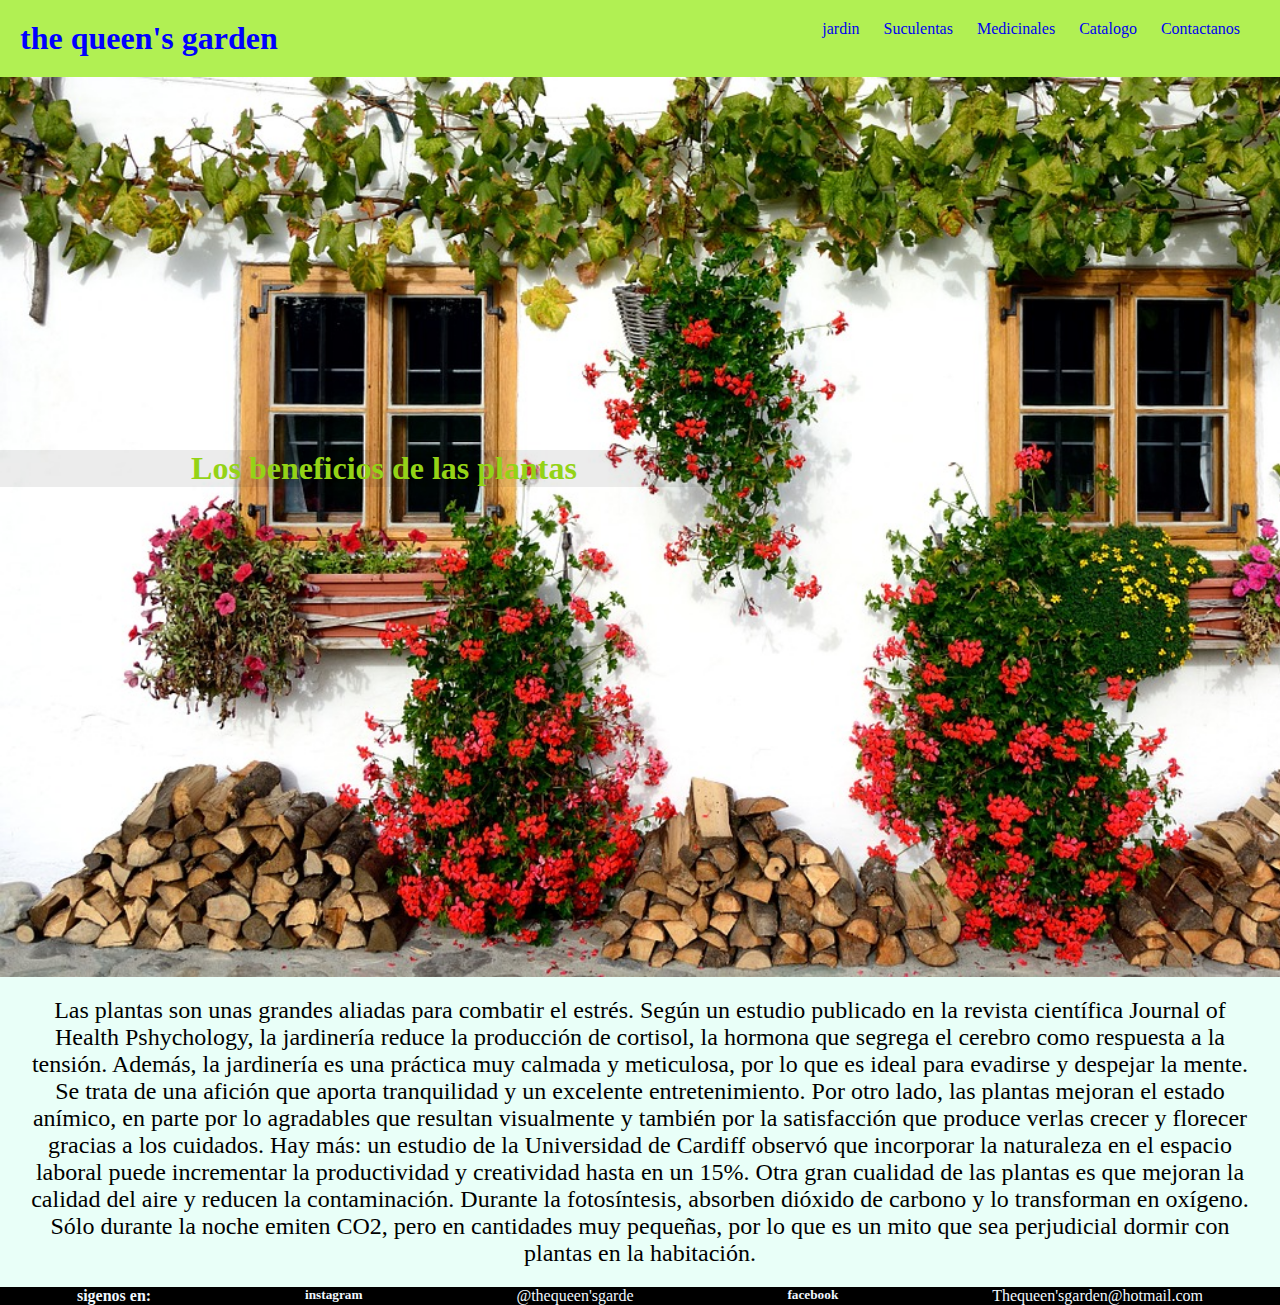
==== index.html @ e3803ac2 "Inicialización de trabajo final" ====
<!DOCTYPE html>
<html lang="en">
<head>
    <meta charset="UTF-8">
    <meta http-equiv="X-UA-Compatible" content="IE=edge">
    <meta name="viewport" content="width=device-width, initial-scale=1.0">
   <link rel="stylesheet" href="./stely.css">
    <title>Dpagina plantas</title>
</head>
<body>
    
    <header>
        
            <h1>the queen's garden</h1>
           <nav>
             <ul>
                <li><a href="./pages/jardin.htm">jardin</a> </li>
                <li><a href="./pages/suculentas.html">Suculentas</a></li>
                <li><a href="./pages/medicinales.html">Medicinales</a></li>
                <li><a href="./pages/catalogo.html">Catalogo</a></li>
                 <li><a href="./pages/contactanos.html">Contactanos</a></li>
            </ul>
        </nav>
    </header>

    <main>
        <section class="portada">
            <nav class="text__portada">
                <h2>Los beneficios de las plantas</h2>

            </nav>
        </section>

        <section>
            <p class="beneficios">Las plantas son unas grandes aliadas para combatir el estrés. Según un estudio publicado en la revista científica Journal of Health Pshychology, la jardinería reduce la producción de cortisol, la hormona que segrega el cerebro como respuesta a la tensión.

                Además, la jardinería es una práctica muy calmada y meticulosa, por lo que es ideal para evadirse y despejar la mente. Se trata de una afición que aporta tranquilidad y un excelente entretenimiento.
                
                Por otro lado, las plantas mejoran el estado anímico, en parte por lo agradables que resultan visualmente y también por la satisfacción que produce verlas crecer y florecer gracias a los cuidados.
                
                Hay más: un estudio de la Universidad de Cardiff observó que incorporar la naturaleza en el espacio laboral puede incrementar la productividad y creatividad hasta en un 15%.
                
                Otra gran cualidad de las plantas es que mejoran la calidad del aire y reducen la contaminación. Durante la fotosíntesis, absorben dióxido de carbono y lo transforman en oxígeno. Sólo durante la noche emiten CO2, pero en cantidades muy pequeñas, por lo que es un mito que sea perjudicial dormir con plantas en la habitación.

            </p>
        </section>
    </main>

    <footer class="contactanos">
             <h4>
                sigenos en:
            </h4>
            <h5>instagram</h5>
            <p>@thequeen'sgarde</p>
        
            <h5>facebook</h5>
            <p>Thequeen'sgarden@hotmail.com</p>
        
    </footer>


</body>
</html>
---- stely.css ----
*{
    margin: 0;
    padding: 0;
    box-sizing: border-box;
    font-family: Cambria, Cochin, Georgia, Times, 'Times New Roman', serif;
}

header{
    background-color: rgb(177, 240, 83);
    color: blue;
    padding: 20px;
    display: flex;
    flex-direction: row;
    justify-content: space-between;
}

header nav ul li,nav,h1{
    display: inline-block;
}
header ul li a {
    text-decoration: none;
}
nav{
    width: 60%;
}
header nav ul{
    width: fit-content;
    margin-left: auto;
}

header nav ul li{
    margin-right: 20px;
}
.contactanos{
    background-color: black;
    color: aliceblue;
    display:flex;
    text-align: center;
    justify-content: space-around;
}

.portada{
    width: 100vw;
    height: 100vh ;
    background-image: url(./imagenes/hermosas.jpg);
    background-size: cover;
    background-repeat: no-repeat;
    
 }

 .text__portada{
   text-align: center;
   color: rgb(148, 211, 22);
  
   position: absolute;
   top: 50%;
   background-color: rgba(0, 0, 0, 0.075);
 }
 .text__portada h2{
    font-size: 2rem;
}
.text__portada p{
    font-size: 3rem;
}
.beneficios{
    font-size: 1.5rem;
    background-color: rgba(127, 255, 212, 0.171);
    text-align: center;
    padding: 20px 20px;
}

#plantas {
    padding: 20px;
}
.plantass{
    display: flex;
    width: 120px;
    height: 100px;
}
.barra{
    padding: 20px;
}
.barra h2{
    
    background-color: blue;
    text-align: center;
    padding: 20px;
    color: rgb(0, 255, 64);
}

.box {
    padding: 20px;
    height: 200px;
   
}
.planta1{
    width: 200px;
    border: 2px solid black;
    padding: 30px;
    border-radius: 20px;
    
    
}

.planta1 h3{
    text-align: center;
    padding: 10px;
}

.planta1 img{
    width: 100%;
    padding: 10px;
}

.planta1 a{
    display: inline-block;
    text-decoration: none;
    border: solid 2px black;
    padding: 5px 5px;
    background-color: rgba(127, 255, 212, 0.459);
    color: black;
    font-weight: bold;
    border-radius: 10px;
}
.planta1 p{
    margin-block: 20px;
}

.planta1 a:hover{
    background-color: blueviolet;
}

.foto{
    width: 120px;
    height: 100px;
}
.caja{
    width: 300px;
    height: 500px;
    border: solid 3px black;
    font-size: 1rem;
    padding: 20px;
    border-radius: 3px;
  
}

.suculentas{
    background-color: rgba(35, 227, 241, 0.178);
    height: 200vh;
    display: flex;
    flex-wrap: wrap;
    justify-content: space-around;
    align-items: center;
    padding: 20px;
   
}

.sub{
    color: blueviolet;
    font-family: Georgia, 'Times New Roman', Times, serif;
    text-align: center;
    padding: 20px;
    display: block;
}
 .foto1{
    padding: 15px;
    width: 200px;
    height: 150px;
    border-radius: 2px;
}

.title{
    text-align: center;
    color: rgb(38, 156, 38);
    padding: 20px;
}
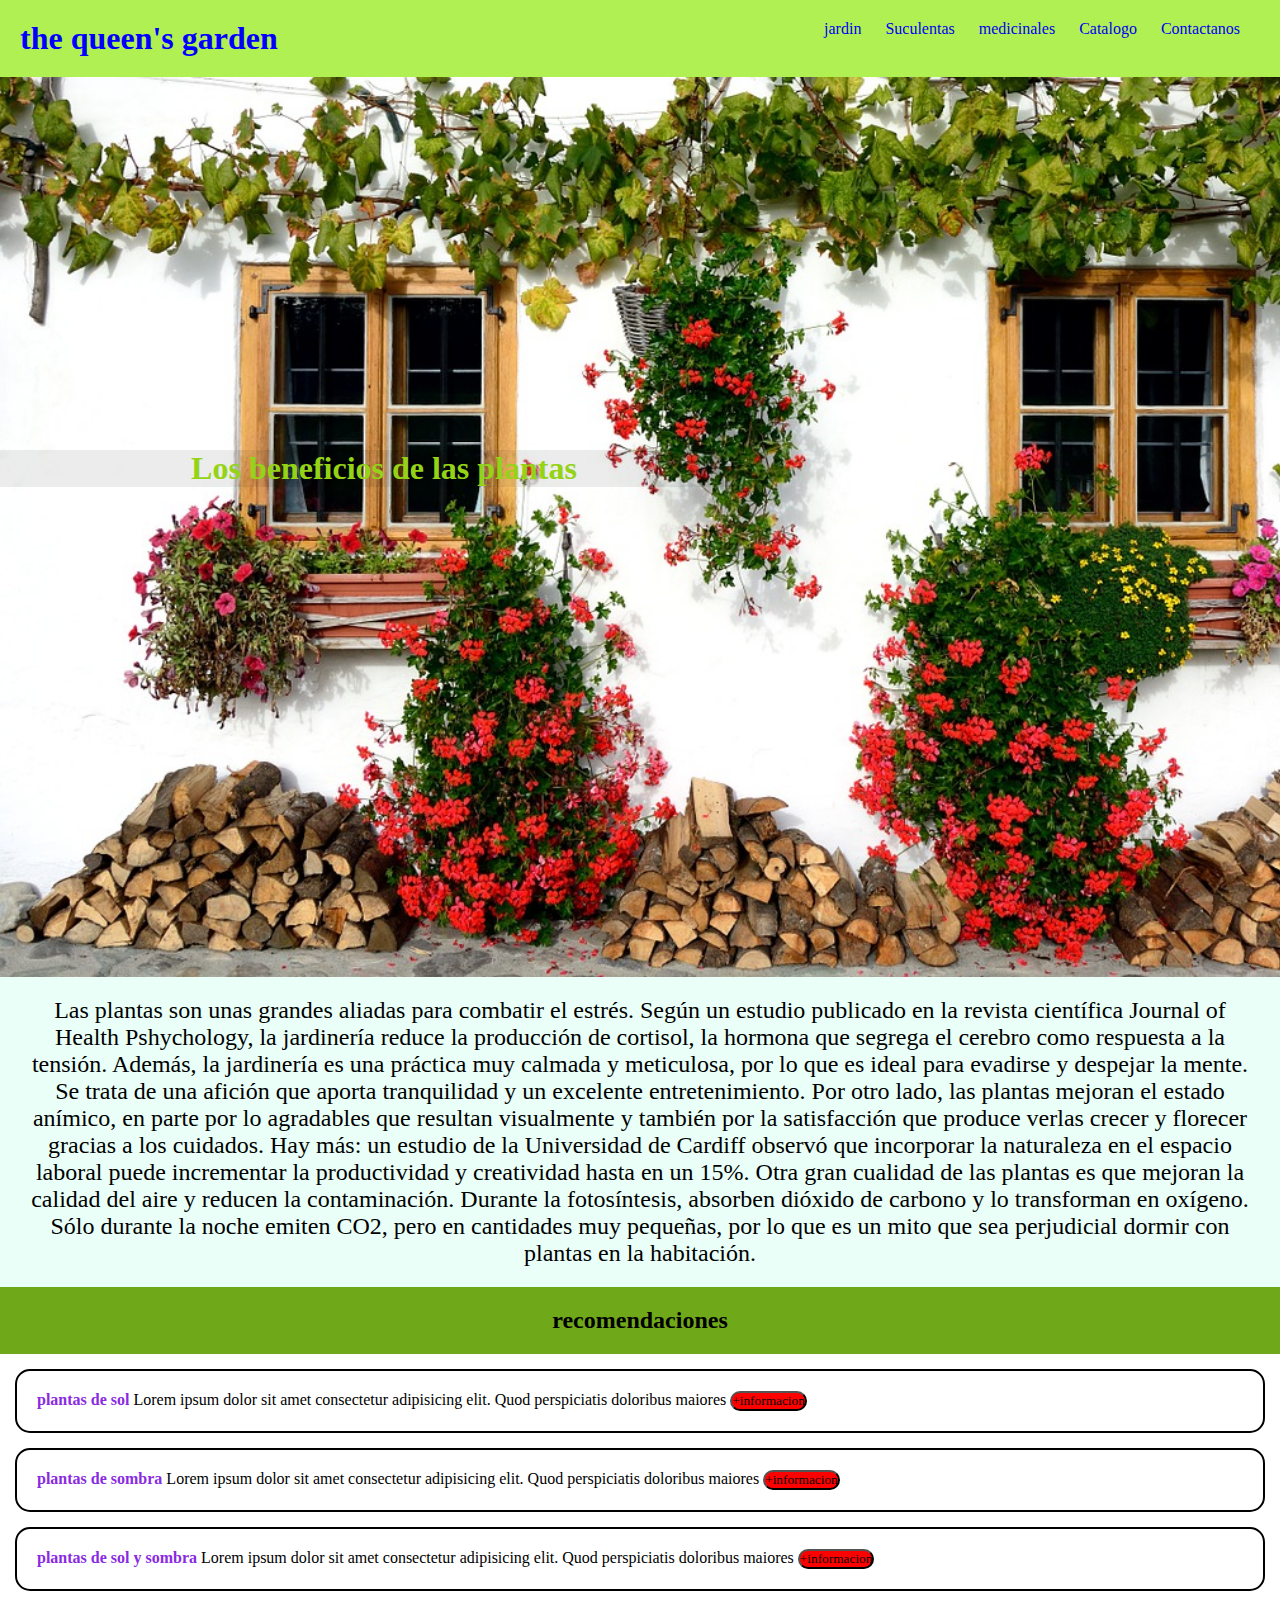
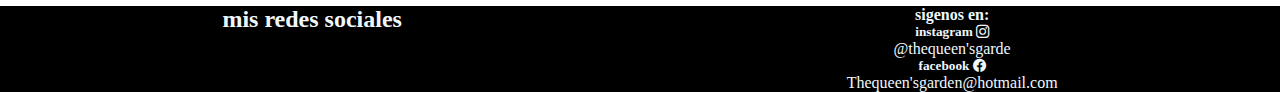
==== commit c7e778ea: "realizacion de pagina con grid en page medicinales" ====
--- a/index.html
+++ b/index.html
@@ -4,6 +4,7 @@
     <meta charset="UTF-8">
     <meta http-equiv="X-UA-Compatible" content="IE=edge">
     <meta name="viewport" content="width=device-width, initial-scale=1.0">
+    <link rel="stylesheet" href="https://cdn.jsdelivr.net/npm/bootstrap-icons@1.8.3/font/bootstrap-icons.css">
    <link rel="stylesheet" href="./stely.css">
     <title>Dpagina plantas</title>
 </head>
@@ -16,7 +17,7 @@
              <ul>
                 <li><a href="./pages/jardin.htm">jardin</a> </li>
                 <li><a href="./pages/suculentas.html">Suculentas</a></li>
-                <li><a href="./pages/medicinales.html">Medicinales</a></li>
+                <li><a href="./pages/medicinales.html">medicinales</a></li>
                 <li><a href="./pages/catalogo.html">Catalogo</a></li>
                  <li><a href="./pages/contactanos.html">Contactanos</a></li>
             </ul>
@@ -43,20 +44,61 @@
                 Otra gran cualidad de las plantas es que mejoran la calidad del aire y reducen la contaminación. Durante la fotosíntesis, absorben dióxido de carbono y lo transforman en oxígeno. Sólo durante la noche emiten CO2, pero en cantidades muy pequeñas, por lo que es un mito que sea perjudicial dormir con plantas en la habitación.
 
             </p>
+        </section class="recomendaciones"> 
+        <div>
+
+           <h2 class="banner-recomendaciones">recomendaciones</h2>  
+
+        </div>
+
+        <article class="masrecomendaciones">  
+           <h3>plantas de sol</h3>
+           <p>Lorem ipsum dolor sit amet consectetur adipisicing elit. Quod perspiciatis doloribus maiores </p> 
+           <button>+informacion</button>
+        </article>
+
+           <article class="masrecomendaciones">
+            <h3>plantas de sombra</h3>
+            <p>Lorem ipsum dolor sit amet consectetur adipisicing elit. Quod perspiciatis doloribus maiores </p> 
+            <button>+informacion</button>
+        </article>
+
+            <article class="masrecomendaciones">
+                <h3>plantas de sol y sombra</h3>
+                <p>Lorem ipsum dolor sit amet consectetur adipisicing elit. Quod perspiciatis doloribus maiores </p> 
+            <button>+informacion</button>
+        </article>
+
+
         </section>
     </main>
 
+    <section class="redes-sociales">
+     
+
     <footer class="contactanos">
-             <h4>
-                sigenos en:
-            </h4>
-            <h5>instagram</h5>
-            <p>@thequeen'sgarde</p>
+        <div>
+            <h2>mis redes sociales</h2>
+
+        </div>
+        <div>
+
+            <h4>
+               sigenos en:
+               
+           </h4>
+          
+           <h5>instagram <i class="bi-instagram"></i></h5>
+           <p>@thequeen'sgarde</p>
+       
+           <h5>facebook <i class="bi-facebook"></i></h5> 
+          
+           <p>Thequeen'sgarden@hotmail.com</p>
+        </div>
         
-            <h5>facebook</h5>
-            <p>Thequeen'sgarden@hotmail.com</p>
         
     </footer>
+</section>
 
 
 </body>
--- a/stely.css
+++ b/stely.css
@@ -173,4 +173,76 @@
     text-align: center;
     color: rgb(38, 156, 38);
     padding: 20px;
-}+}
+
+.banner-recomendaciones {
+    padding: 20px;
+    background-color: rgb(111, 169, 25);
+    text-align: center;
+}
+
+.masrecomendaciones{
+    padding: 20px;
+    border: 2px solid black;
+    border-radius: 15px;
+    justify-items: center;
+    display: flex;
+    gap: 4px;
+    margin: 15px;
+    
+}
+h3{
+    color: blueviolet;
+    font-size: 1rem;
+}
+
+button{
+    border-radius: 1pc;
+    background-color: red;
+}
+
+/* GRID*/
+.medicinales{
+    display:grid;
+    grid-gap: 20px;
+    max-width: 1000px;
+    width: 90%;
+    margin: 20px auto;
+    grid-template-columns: repeat(3,1fr);
+    grid-template-rows: repeat(5,auto);
+  }
+  .medicinales div ,
+  .medicinales .otro,
+  .medicinales .contenido,
+  .medicinales .aside,
+  .medicinales .contactanos{
+      
+      padding: 20px;
+      border-radius: 4px;
+  }
+  .otro {
+    background-color: greenyellow;
+      grid-column-start: 1;
+      grid-column-end: -1;
+  }
+ 
+  .contenido3{
+    grid-column: span 2;
+  }
+
+  .aside{
+    grid-column: 3 / 4;
+    background: bisque;
+    text-align: center;
+    align-items: center; 
+    grid-row: 2/3;
+  }
+  .widget-1 , .widget-2{
+
+    background: rgb(128, 204, 15);
+    color: aliceblue;
+    height: 100px;
+    text-align: center;
+    
+   
+  }
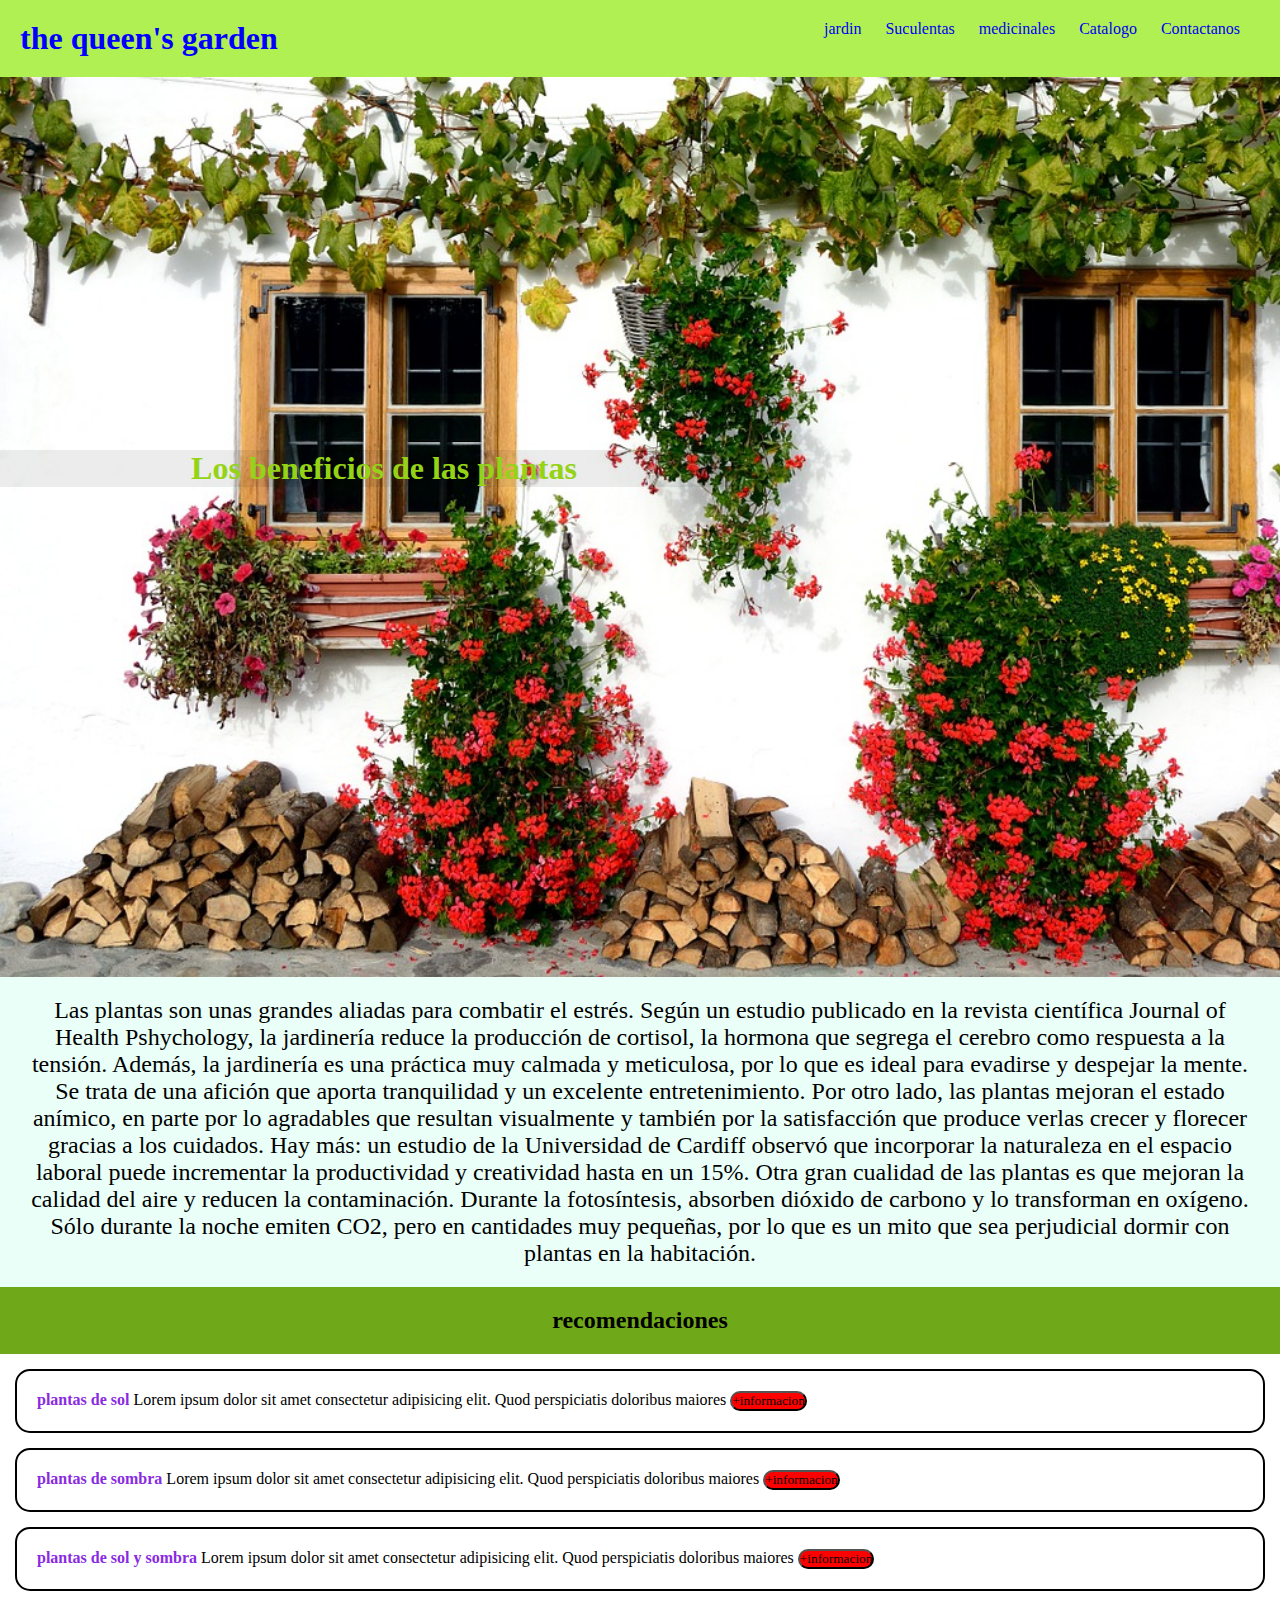
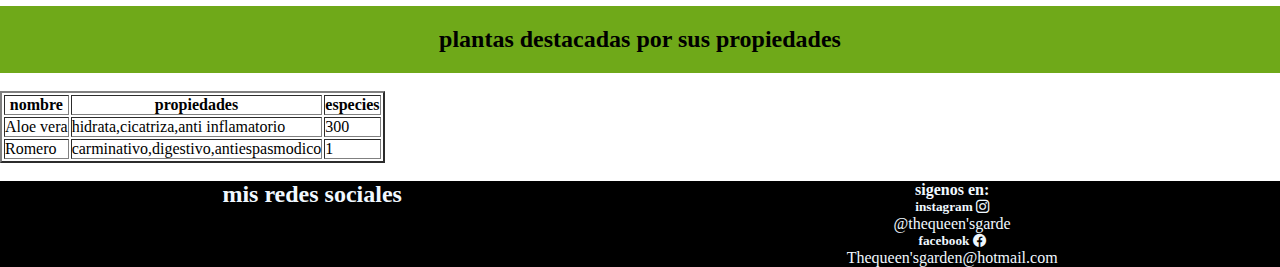
==== commit 27d0d7fe: "se realiza formulario y se organiza que las paginas pasen de manera correcta una entre otra" ====
--- a/index.html
+++ b/index.html
@@ -6,7 +6,7 @@
     <meta name="viewport" content="width=device-width, initial-scale=1.0">
     <link rel="stylesheet" href="https://cdn.jsdelivr.net/npm/bootstrap-icons@1.8.3/font/bootstrap-icons.css">
    <link rel="stylesheet" href="./stely.css">
-    <title>Dpagina plantas</title>
+    <title>the queen's garden</title>
 </head>
 <body>
     
@@ -73,8 +73,41 @@
         </section>
     </main>
 
-    <section class="redes-sociales">
-     
+   
+
+        <section>
+            <h2 class="banner-recomendaciones">plantas destacadas por sus propiedades</h2>
+ 
+
+            <br>
+
+        <table border="2" class="tabla">
+            
+           <thead >
+            <tr>
+               <th>nombre</th>
+               <th>propiedades</th>
+               <th>especies</th> 
+            </tr>
+          </thead>
+          <tbody> 
+            <tr>
+               <td>Aloe vera</td>
+               <td>hidrata,cicatriza,anti inflamatorio</td>
+               <td> 300 </td>
+            </tr>
+            <tr>
+                <td>Romero</td>
+                <td>carminativo,digestivo,antiespasmodico</td>
+                <td>1</td>
+            </tr>
+          </tbody>
+      </section>
+        </table>
+
+        <br>
+
+         <section class="redes-sociales">
 
     <footer class="contactanos">
         <div>
--- a/stely.css
+++ b/stely.css
@@ -38,6 +38,24 @@
     text-align: center;
     justify-content: space-around;
 }
+.contacto1{
+    width: 300px;
+    background: purple;
+    padding: 20px;
+    margin: auto;
+    margin-top: 100px;
+    border-radius: 5px;
+    font-family: 'Gill Sans', 'Gill Sans MT', Calibri, 'Trebuchet MS', sans-serif;
+    color: greenyellow;
+}
+
+.descripcion{
+    text-align: center;
+    flex: auto;
+    color: blueviolet;
+}
+
+
 
 .portada{
     width: 100vw;
@@ -69,6 +87,8 @@
     padding: 20px 20px;
 }
 
+
+
 #plantas {
     padding: 20px;
 }
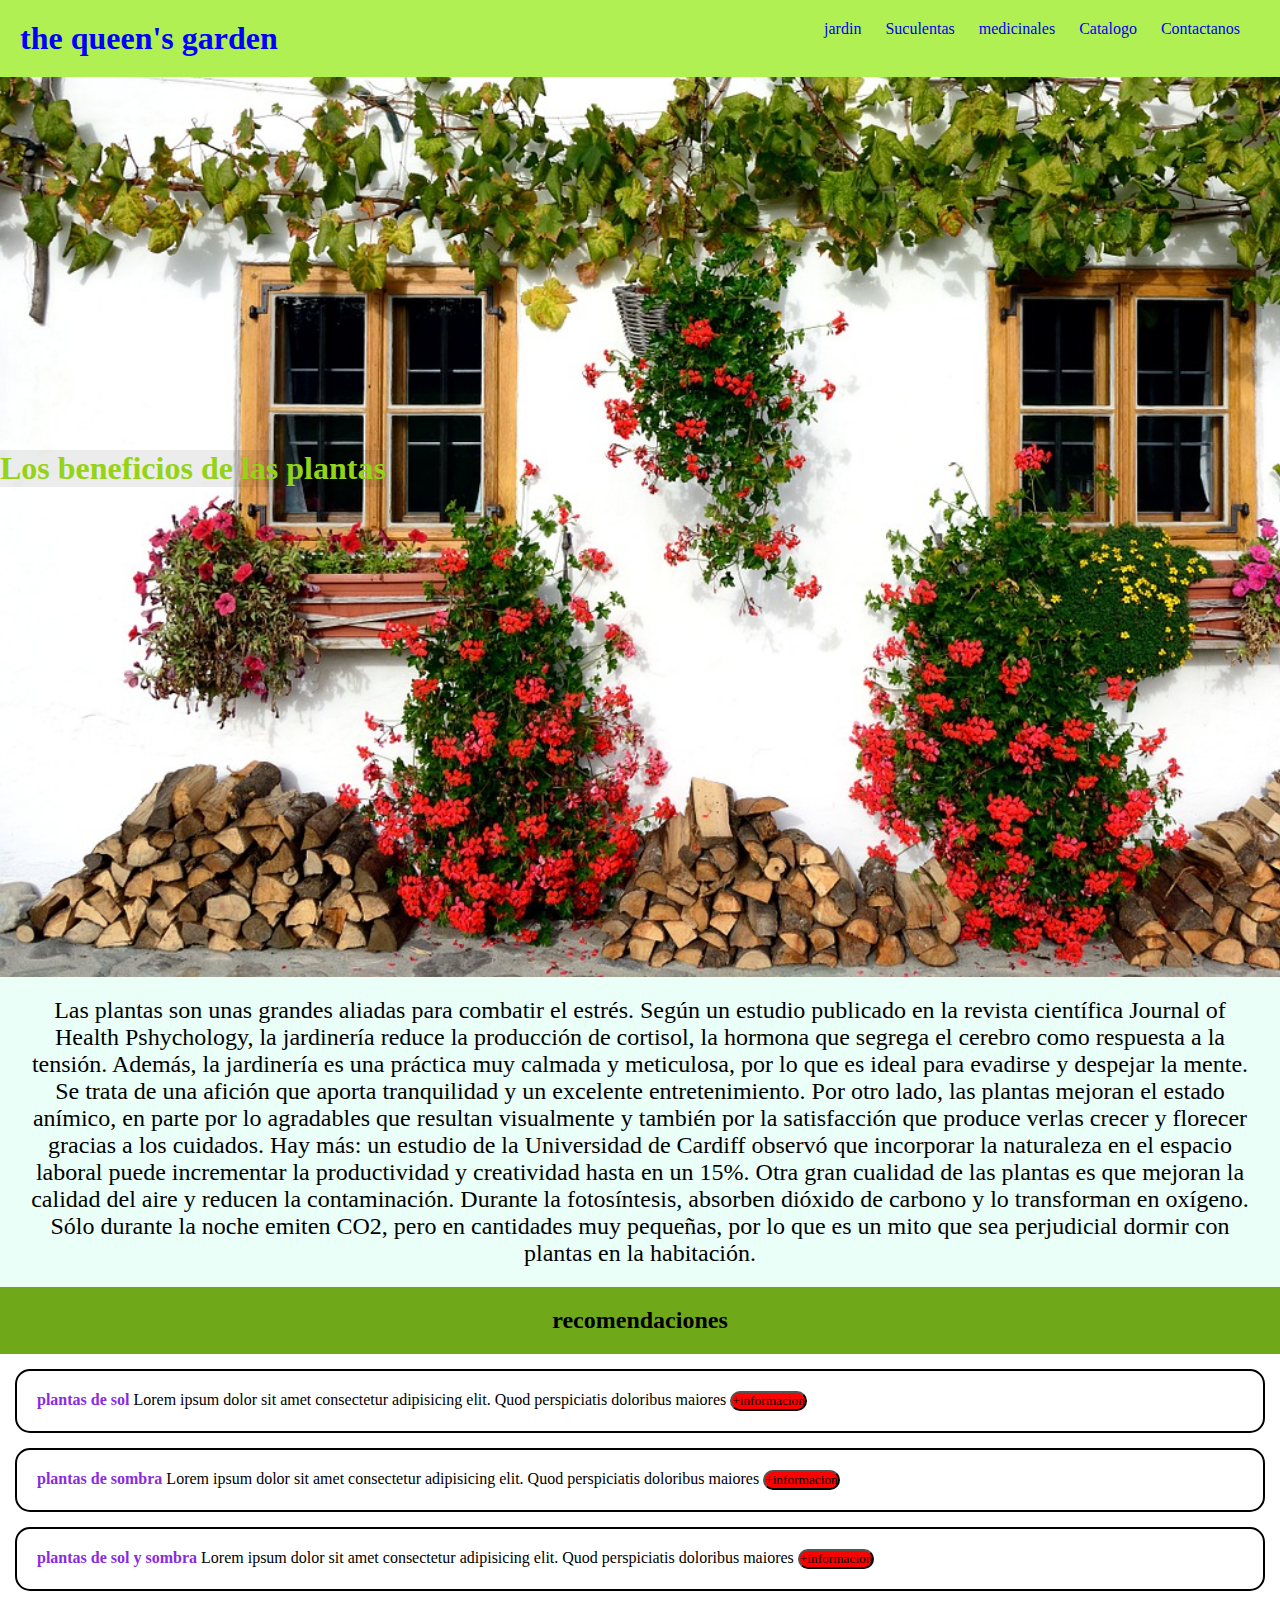
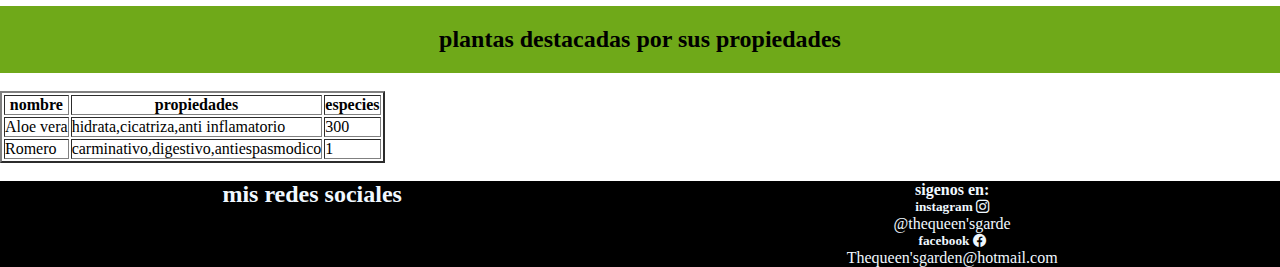
==== commit 336daef0: "se generan nuevas carpetas de sass" ====
--- a/index.html
+++ b/index.html
@@ -6,6 +6,7 @@
     <meta name="viewport" content="width=device-width, initial-scale=1.0">
     <link rel="stylesheet" href="https://cdn.jsdelivr.net/npm/bootstrap-icons@1.8.3/font/bootstrap-icons.css">
    <link rel="stylesheet" href="./stely.css">
+   <link rel="stylesheet" href="./css/style.css">
     <title>the queen's garden</title>
 </head>
 <body>
--- a/stely.css
+++ b/stely.css
@@ -1,11 +1,11 @@
-*{
+/**{
     margin: 0;
     padding: 0;
     box-sizing: border-box;
     font-family: Cambria, Cochin, Georgia, Times, 'Times New Roman', serif;
-}
-
-header{
+}*/
+
+/*header{
     background-color: rgb(177, 240, 83);
     color: blue;
     padding: 20px;
@@ -30,15 +30,15 @@
 
 header nav ul li{
     margin-right: 20px;
-}
-.contactanos{
+}*/
+/*.contactanos{
     background-color: black;
     color: aliceblue;
     display:flex;
     text-align: center;
     justify-content: space-around;
-}
-.contacto1{
+}*/
+/*.contacto1{
     width: 300px;
     background: purple;
     padding: 20px;
@@ -53,7 +53,7 @@
     text-align: center;
     flex: auto;
     color: blueviolet;
-}
+}*/
 
 
 
@@ -89,7 +89,7 @@
 
 
 
-#plantas {
+/*#plantas {
     padding: 20px;
 }
 .plantass{
@@ -153,8 +153,8 @@
 .foto{
     width: 120px;
     height: 100px;
-}
-.caja{
+}*/
+/*.caja{
     width: 300px;
     height: 500px;
     border: solid 3px black;
@@ -162,9 +162,9 @@
     padding: 20px;
     border-radius: 3px;
   
-}
-
-.suculentas{
+}*/
+
+/*.suculentas{
     background-color: rgba(35, 227, 241, 0.178);
     height: 200vh;
     display: flex;
@@ -193,7 +193,7 @@
     text-align: center;
     color: rgb(38, 156, 38);
     padding: 20px;
-}
+}*/
 
 .banner-recomendaciones {
     padding: 20px;
@@ -222,7 +222,7 @@
 }
 
 /* GRID*/
-.medicinales{
+/*.medicinales{
     display:grid;
     grid-gap: 20px;
     max-width: 1000px;
@@ -239,7 +239,7 @@
       
       padding: 20px;
       border-radius: 4px;
-  }
+  }*/
   .otro {
     background-color: greenyellow;
       grid-column-start: 1;
--- a/css/style.css
+++ b/css/style.css
@@ -0,0 +1,177 @@
+* {
+  margin: 0;
+  padding: 0;
+  box-sizing: border-box;
+  font-family: Cambria, Cochin, Georgia, Times, "Times New Roman", serif;
+}
+
+header {
+  background-color: rgb(177, 240, 83);
+  color: blue;
+  padding: 20px;
+  display: flex;
+  flex-direction: row;
+  justify-content: space-between;
+}
+header nav ul li, header nav, header h1 {
+  display: inline-block;
+}
+header a {
+  text-decoration: none;
+}
+header nav {
+  width: 60%;
+}
+header ul {
+  width: fit-content;
+  margin-left: auto;
+}
+header li {
+  margin-right: 20px;
+}
+
+.contactanos {
+  background-color: black;
+  color: aliceblue;
+  display: flex;
+  text-align: center;
+  justify-content: space-around;
+}
+
+.plantass {
+  display: flex;
+  width: 120px;
+  height: 100px;
+}
+
+.barra {
+  background-color: purple;
+  text-align: center;
+  padding: 20px;
+}
+.barra h2 {
+  background-color: blue;
+  text-align: center;
+  padding: 20px;
+  color: rgb(0, 255, 64);
+  border-radius: 4px;
+}
+
+.plantas {
+  padding: 20px;
+}
+
+.box {
+  padding: 20px;
+  height: 200px;
+}
+.box .planta1 {
+  width: 200px;
+  border: 2px solid black;
+  padding: 30px;
+  border-radius: 20px;
+}
+.box .foto {
+  width: 120px;
+  height: 100px;
+}
+.box a {
+  display: inline-block;
+  text-decoration: none;
+  border: solid 2px black;
+  padding: 5px 5px;
+  background-color: rgba(127, 255, 212, 0.459);
+  color: black;
+  font-weight: bold;
+  border-radius: 10px;
+  text-align: center;
+}
+.box p {
+  margin-block: 20px;
+}
+.box a:hover {
+  background-color: blueviolet;
+}
+
+.suculentas {
+  background-color: rgba(35, 227, 241, 0.178);
+  height: 200vh;
+  display: flex;
+  flex-wrap: wrap;
+  justify-content: space-around;
+  align-items: center;
+  padding: 20px;
+}
+.suculentas .caja {
+  width: 300px;
+  height: 500px;
+  border: solid 3px black;
+  font-size: 1rem;
+  padding: 20px;
+  border-radius: 3px;
+}
+
+.sub {
+  color: blueviolet;
+  font-family: Georgia, "Times New Roman", Times, serif;
+  text-align: center;
+  padding: 20px;
+  display: block;
+}
+
+.foto1 {
+  padding: 15px;
+  width: 200px;
+  height: 150px;
+  border-radius: 2px;
+}
+
+.title {
+  text-align: center;
+  color: rgb(38, 156, 38);
+  padding: 20px;
+}
+
+.contacto1 {
+  width: 300px;
+  background: purple;
+  padding: 20px;
+  margin: auto;
+  margin-top: 100px;
+  border-radius: 5px;
+  font-family: "Gill Sans", "Gill Sans MT", Calibri, "Trebuchet MS", sans-serif;
+  color: greenyellow;
+}
+.contacto1 .descripcion {
+  text-align: center;
+  flex: auto;
+  color: blueviolet;
+}
+
+.jardin h1 {
+  background-color: blueviolet;
+  color: greenyellow;
+  padding: 20px;
+  text-align: center;
+}
+
+.medicinales {
+  display: grid;
+  grid-gap: 20px;
+  max-width: 1000px;
+  width: 90%;
+  margin: 20px auto;
+  grid-template-columns: repeat(3, 1fr);
+  grid-template-rows: repeat(5, auto);
+}
+
+.medicinales div,
+.medicinales .otro,
+.medicinales .contenido,
+.medicinales .aside,
+.medicinales .contactanos {
+  padding: 20px;
+  border-radius: 4px;
+}
+
+/*# sourceMappingURL=style.css.map */
